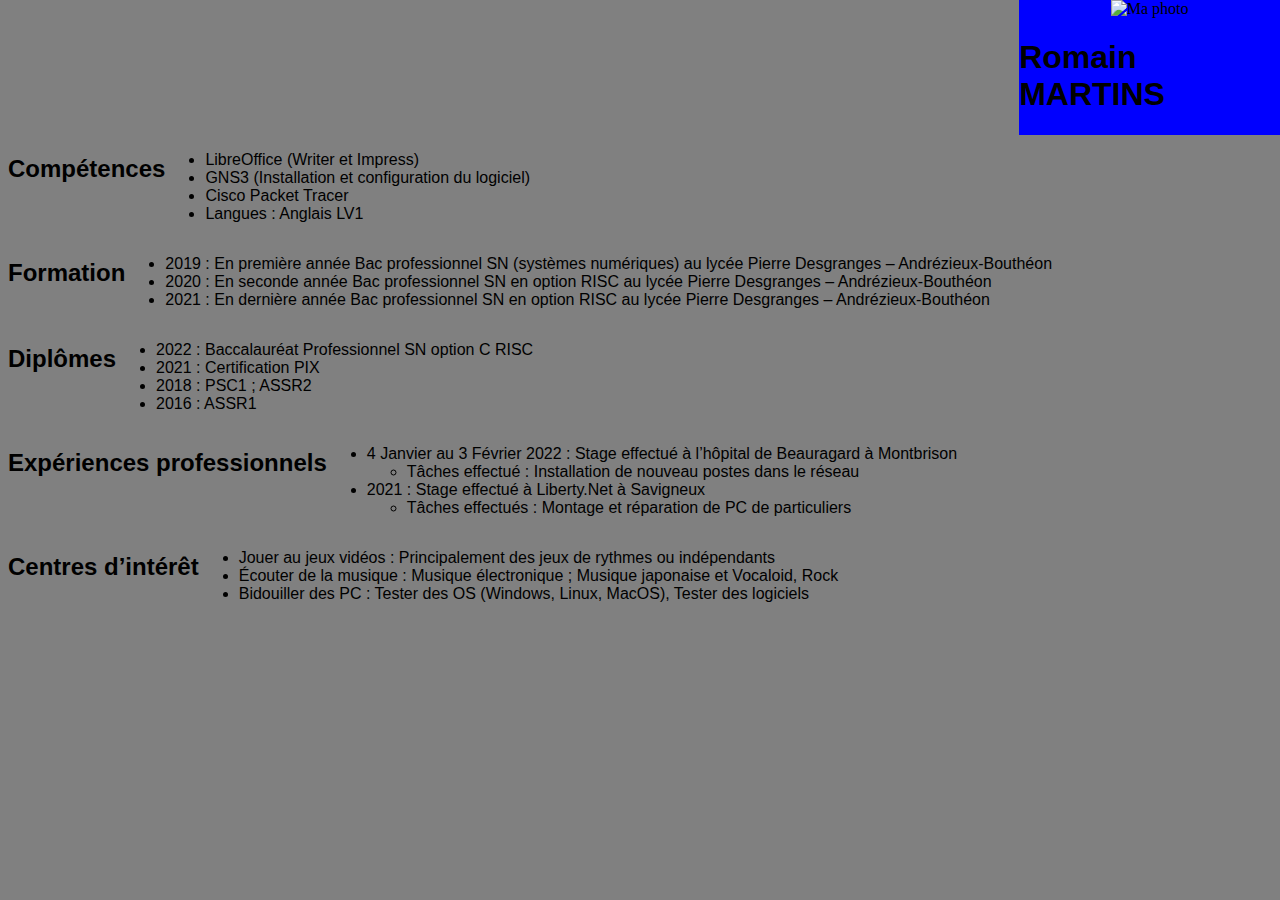
==== index.html @ ef018d33 "index" ====
<!DOCTYPE html>
<html lang = "fr">
	<head>
		<meta charset="utf-8">
		<title>Romain MARTINS</title>
		<link rel="stylesheet" href="style.css">
	</head>
	
	<body>
		<header>
			
			<div class="photo"><a><img  src="Images/Photo_Mini.png" title="Ma photo"></a></div>
			<div class = "name"><p><h1 class="container1">Romain MARTINS</h1><p></div>
			
		</header>
		
		<section>	
			<h2 class="title">Compétences</h2>
				<ul>
					<li>LibreOffice (Writer et Impress)</li>
					<li>GNS3 (Installation et configuration du logiciel)</li>
					<li>Cisco Packet Tracer</li>
					<li>Langues : Anglais LV1</li>
				</ul>
		</section>
		
		<section>
			<h2 class="title">Formation</h2>
			<ul>	
				<li>2019 : En première année Bac professionnel SN (systèmes numériques) au lycée Pierre Desgranges – Andrézieux-Bouthéon</li>
				<li>2020 : En seconde année Bac professionnel SN en option RISC au lycée Pierre Desgranges – Andrézieux-Bouthéon</li>
				<li>2021 : En dernière année Bac professionnel SN en option RISC au lycée Pierre Desgranges – Andrézieux-Bouthéon</li>
			</ul>
		</section>
		
		<section>
			<h2 class="title">Diplômes</h2>
			<ul>
				<li>2022 : Baccalauréat Professionnel SN option C RISC</li>
				<li>2021 : Certification PIX</li>
				<li>2018 : PSC1 ; ASSR2</li>
				<li>2016 : ASSR1</li>
			</ul>
		</section>	
		
		<section>
			<h2 class="title">Expériences professionnels</h2>
			<ul>
				<li>4 Janvier au 3 Février 2022 : Stage effectué à l’hôpital de Beauragard à Montbrison
					<ul>
						<li>Tâches effectué : Installation de nouveau postes dans le réseau</li>

					</ul>
				</li>
				<li>2021 : Stage effectué à Liberty.Net à Savigneux
					<ul>	
						<li>Tâches effectués : Montage et réparation de PC de particuliers</li>
					</ul>
				</li>
			</ul>
		</section>
			
		<section>
			<h2 class="title">Centres d’intérêt</h2>
				<ul>
					<li>Jouer au jeux vidéos : Principalement des jeux de rythmes ou indépendants</li>
					<li>Écouter de la musique : Musique électronique ; Musique japonaise et Vocaloid, Rock</li>
					<li>Bidouiller des PC : Tester des OS (Windows, Linux, MacOS), Tester des logiciels</li>
				</ul>
		</section>

		<footer>
			<div id="footer">
			</div>
		</footer>
	</body>
</html>
---- style.css ----
ul, h1, h2 {
    font-family: Arial, Helvetica, sans-serif;
}

.photo
{
    display: flex;
    justify-content: center;
    
}

body
{
    background-color:grey;
}

.name
{
    display: flex;
    justify-content: center;
}
header
{
    background-color: blue;
    margin-left: 80%;
    margin-block-start: -8px;
    margin-right: -8px;
    margin-left: 80%;
}

section
{
    display: flex;
    margin-right: 10%;
}
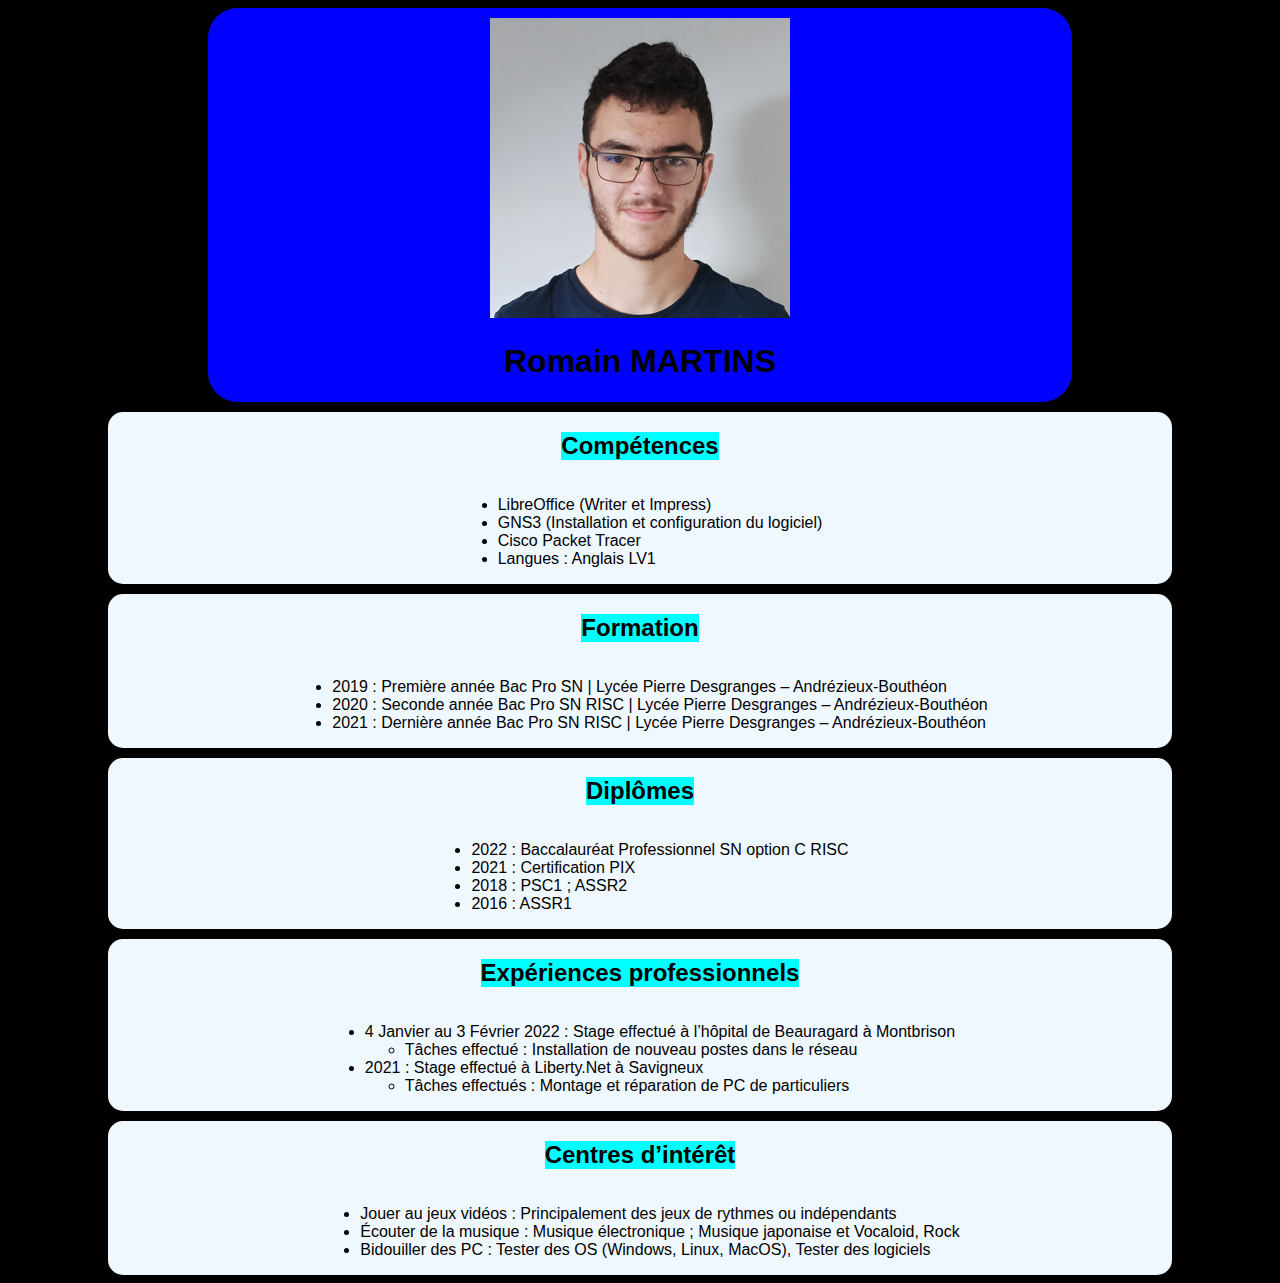
==== commit 4d00fd0a: "pp update" ====
--- a/index.html
+++ b/index.html
@@ -9,7 +9,7 @@
 	<body>
 		<header>
 			
-			<div class="photo"><a><img  src="Images/Photo_Mini.png" title="Ma photo"></a></div>
+			<div class="photo"><a><img  src="Images/Photo_Mini.webp" title="Ma photo"></a></div>
 			<div class = "name"><p><h1 class="container1">Romain MARTINS</h1><p></div>
 			
 		</header>
@@ -27,9 +27,9 @@
 		<section>
 			<h2 class="title">Formation</h2>
 			<ul>	
-				<li>2019 : En première année Bac professionnel SN (systèmes numériques) au lycée Pierre Desgranges – Andrézieux-Bouthéon</li>
-				<li>2020 : En seconde année Bac professionnel SN en option RISC au lycée Pierre Desgranges – Andrézieux-Bouthéon</li>
-				<li>2021 : En dernière année Bac professionnel SN en option RISC au lycée Pierre Desgranges – Andrézieux-Bouthéon</li>
+				<li>2019 : Première année Bac Pro SN | Lycée Pierre Desgranges – Andrézieux-Bouthéon</li>
+				<li>2020 : Seconde année Bac Pro SN RISC | Lycée Pierre Desgranges – Andrézieux-Bouthéon</li>
+				<li>2021 : Dernière année Bac Pro SN RISC | Lycée Pierre Desgranges – Andrézieux-Bouthéon</li>
 			</ul>
 		</section>
 		
--- a/style.css
+++ b/style.css
@@ -6,30 +6,49 @@
 {
     display: flex;
     justify-content: center;
-    
+    margin-top: 10px;
+}
+
+.title
+{
+    background-color: aqua;
+
+}
+
+li
+{
+    background-color: aliceblue;
+
 }
 
 body
 {
-    background-color:grey;
+    background-color: black;
 }
 
-.name
-{
-    display: flex;
-    justify-content: center;
-}
 header
 {
     background-color: blue;
-    margin-left: 80%;
-    margin-block-start: -8px;
-    margin-right: -8px;
-    margin-left: 80%;
+    display: flex;
+    justify-content: center;
+    align-items: center;
+    flex-direction: column;
+    margin-right: 200px;
+    margin-left: 200px;
+    box-sizing: border-box;
+    border-radius: 30px;
 }
 
 section
 {
+    background-color: aliceblue;
     display: flex;
-    margin-right: 10%;
+    justify-content: center;
+    align-items: center;
+    flex-direction: column;
+    margin-top: 10px;
+    margin-left: 100px;
+    margin-right: 100px;
+    border-radius: 15px;
+
 }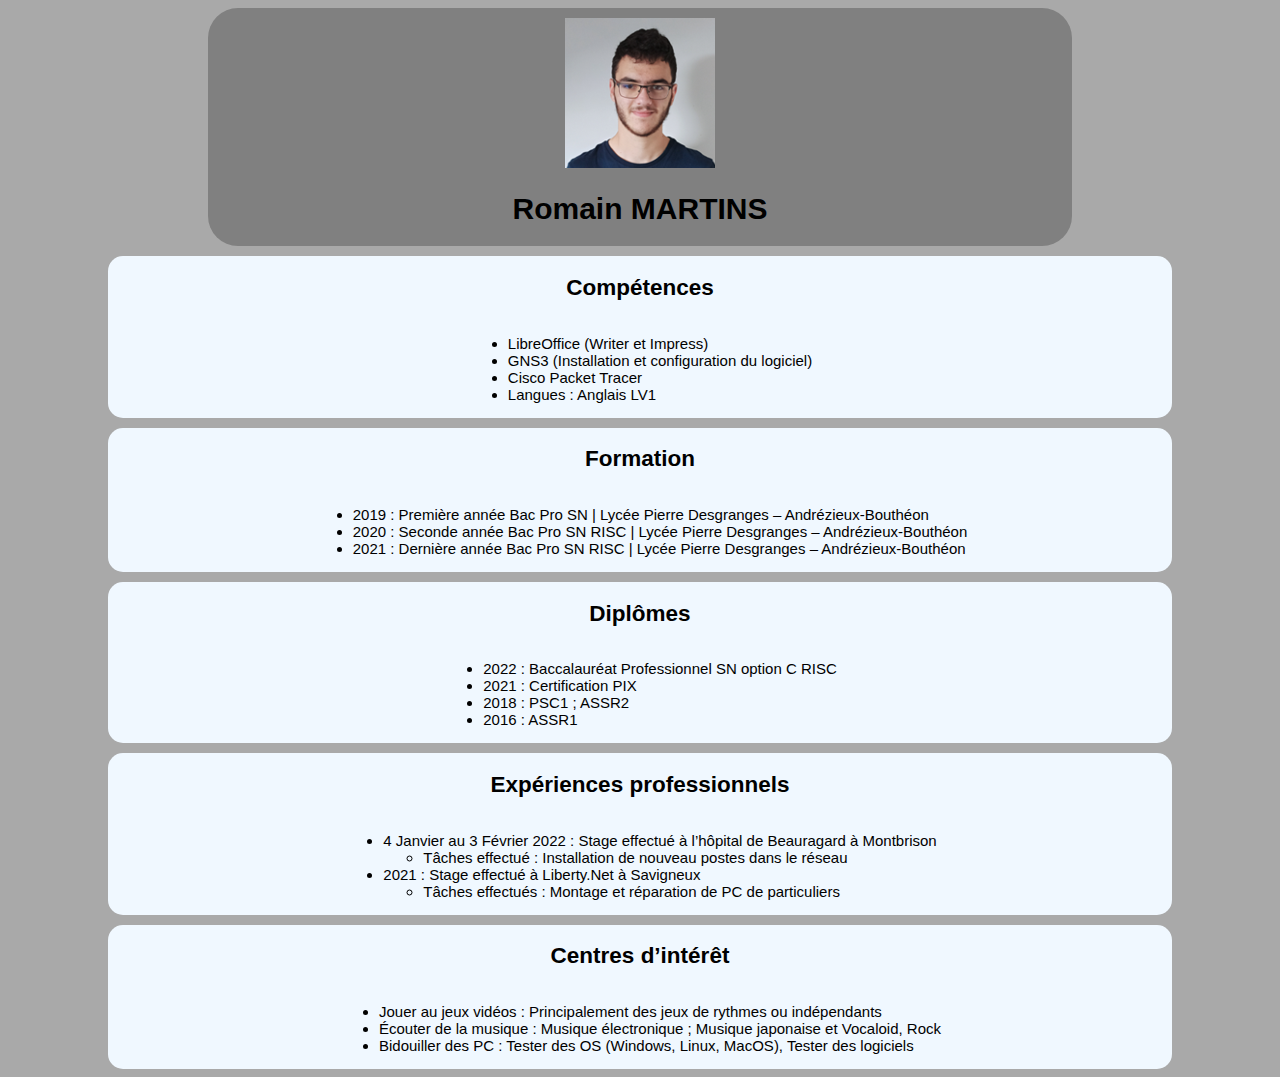
==== commit 72d9db33: "Update" ====
--- a/index.html
+++ b/index.html
@@ -1,7 +1,7 @@
 <!DOCTYPE html>
 <html lang = "fr">
 	<head>
-		<meta charset="utf-8">
+		<meta charset="utf-8" name="viewport" content="width=device-width">
 		<title>Romain MARTINS</title>
 		<link rel="stylesheet" href="style.css">
 	</head>
@@ -9,7 +9,7 @@
 	<body>
 		<header>
 			
-			<div class="photo"><a><img  src="Images/Photo_Mini.webp" title="Ma photo"></a></div>
+			<div class="photo" href="Images/Photo.webp"><a><img  src="Images/Photo_Mini.webp" title="Ma photo"></a></div>
 			<div class = "name"><p><h1 class="container1">Romain MARTINS</h1><p></div>
 			
 		</header>
--- a/style.css
+++ b/style.css
@@ -7,28 +7,18 @@
     display: flex;
     justify-content: center;
     margin-top: 10px;
-}
-
-.title
-{
-    background-color: aqua;
-
-}
-
-li
-{
-    background-color: aliceblue;
-
+    width: 150px;
+    height: 15S0px;
 }
 
 body
 {
-    background-color: black;
+    background-color: darkgray;
 }
 
 header
 {
-    background-color: blue;
+    background-color:grey;
     display: flex;
     justify-content: center;
     align-items: center;
@@ -37,6 +27,12 @@
     margin-left: 200px;
     box-sizing: border-box;
     border-radius: 30px;
+}
+
+.name
+{
+    font-size: 15px;
+
 }
 
 section
@@ -50,5 +46,5 @@
     margin-left: 100px;
     margin-right: 100px;
     border-radius: 15px;
-
+    font-size: 15px;
 }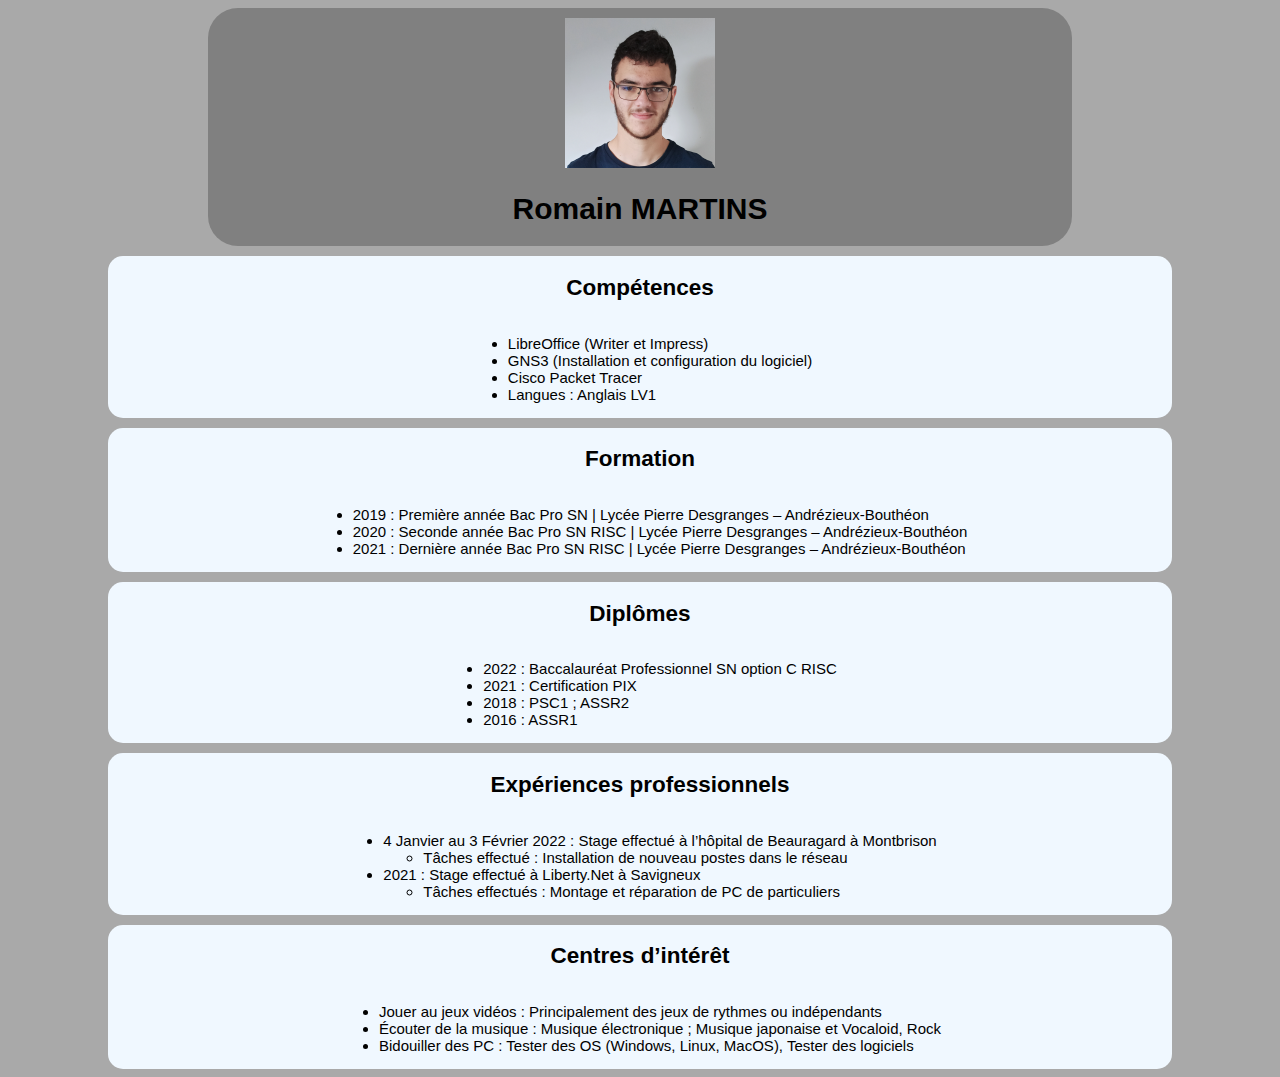
==== commit 73148004: "Update index.html" ====
--- a/index.html
+++ b/index.html
@@ -4,12 +4,13 @@
 		<meta charset="utf-8" name="viewport" content="width=device-width">
 		<title>Romain MARTINS</title>
 		<link rel="stylesheet" href="style.css">
+		<meta name="description" content="Voici Mon CV">
 	</head>
 	
 	<body>
 		<header>
 			
-			<div class="photo" href="Images/Photo.webp"><a><img  src="Images/Photo_Mini.webp" title="Ma photo"></a></div>
+			<div class="photo"><a href="Images/Photo.webp"><img src="Images/Photo_Mini.webp" title="Ma photo" height="150" width="150" srcset="Images/Photo.webp"></a></div>
 			<div class = "name"><p><h1 class="container1">Romain MARTINS</h1><p></div>
 			
 		</header>
--- a/style.css
+++ b/style.css
@@ -7,8 +7,8 @@
     display: flex;
     justify-content: center;
     margin-top: 10px;
-    width: 150px;
-    height: 15S0px;
+    width: 100%;
+    height: auto;
 }
 
 body
